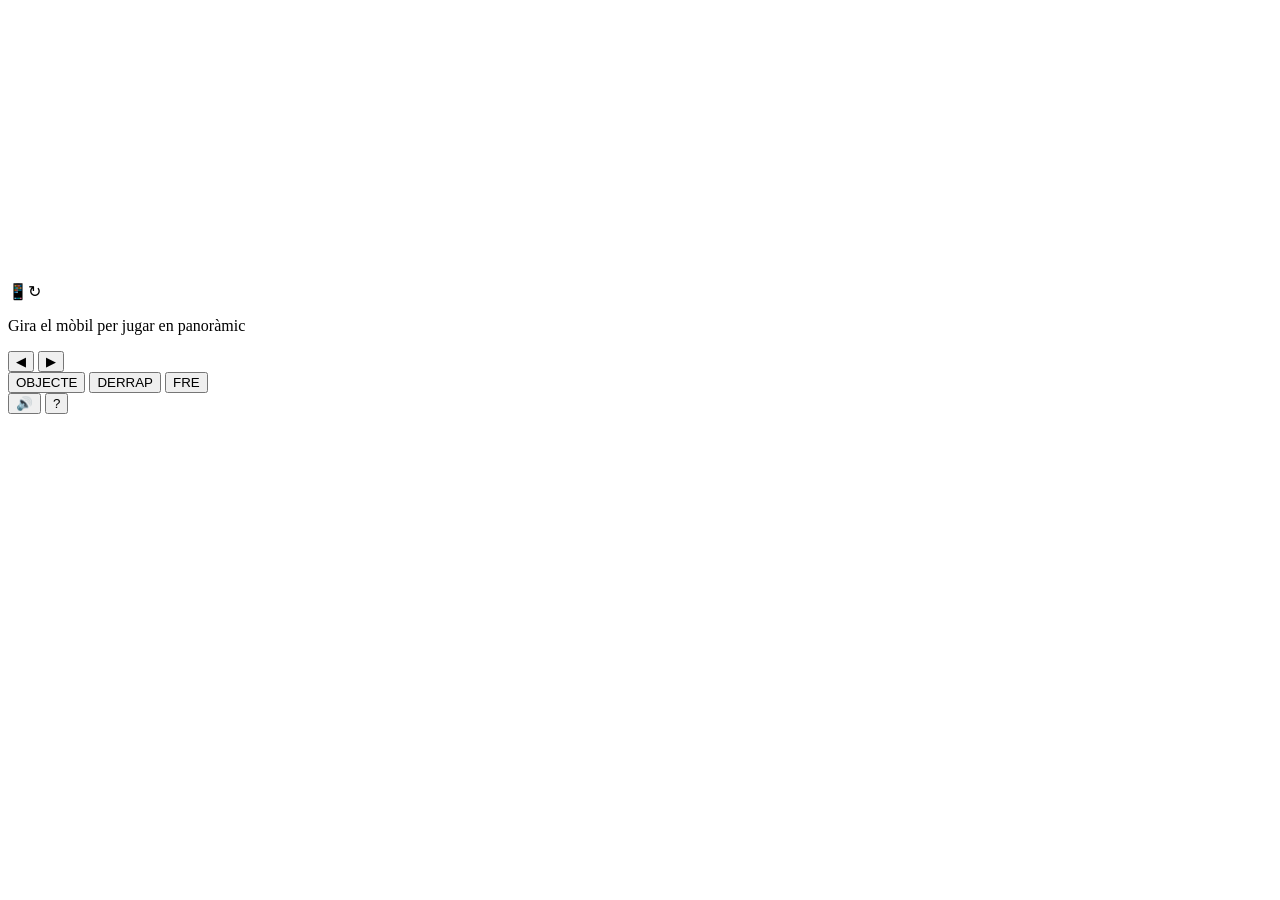
==== index.html @ 04d8f085 "Add initial HTML structure for game interface" ====
<!DOCTYPE html>
<html lang="ca">
<head>
<meta charset="UTF-8">
<meta name="viewport" content="width=device-width, initial-scale=1.0, maximum-scale=1.0, user-scalable=no, viewport-fit=cover">
<meta name="theme-color" content="#140d06">
<title>MNAC KART — Curses al Museu</title>
<meta name="description" content="Curses de karts retro dins del MNAC: Mestre Pintor, Serafí, Crist Majestat, Sant Lluc de les Brases Rojes, AgnusDei i més. Estil arcade 16 bits, al navegador.">
<link rel="icon" href="data:image/svg+xml,<svg xmlns='http://www.w3.org/2000/svg' viewBox='0 0 16 16'><rect width='16' height='16' fill='%23140d06'/><rect x='3' y='6' width='10' height='5' fill='%23ffb000'/><rect x='4' y='4' width='3' height='3' fill='%23ffb000'/><rect x='9' y='4' width='3' height='3' fill='%23ffb000'/><rect x='3' y='11' width='3' height='3' fill='%23444'/><rect x='10' y='11' width='3' height='3' fill='%23444'/></svg>">
<link rel="stylesheet" href="styles.css">
</head>
<body>
<div id="frame">
  <canvas id="game" width="480" height="270"></canvas>

  <!-- Rotate hint for portrait phones -->
  <div id="rotateHint" class="hidden">
    <div class="rotateCard">
      <div class="rotateIcon">📱↻</div>
      <p>Gira el mòbil per jugar en panoràmic</p>
    </div>
  </div>

  <!-- Touch controls -->
  <div id="touchUI" class="hidden">
    <div id="steerZone">
      <button id="btnLeft" class="tbtn steer" aria-label="Gira a l'esquerra">◀</button>
      <button id="btnRight" class="tbtn steer" aria-label="Gira a la dreta">▶</button>
    </div>
    <div id="actionZone">
      <button id="btnItem" class="tbtn action" aria-label="Utilitza objecte">OBJECTE</button>
      <button id="btnDrift" class="tbtn action big" aria-label="Derrapa">DERRAP</button>
      <button id="btnBrake" class="tbtn action small" aria-label="Frena">FRE</button>
    </div>
  </div>

  <!-- On-screen menu / guide overlay -->
  <div id="uiLayer"></div>

  <button id="btnSound" class="cornerBtn" aria-label="So">🔊</button>
  <button id="btnGuide" class="cornerBtn right" aria-label="Guia">?</button>
</div>
<script src="game.js"></script>
</body>
</html>
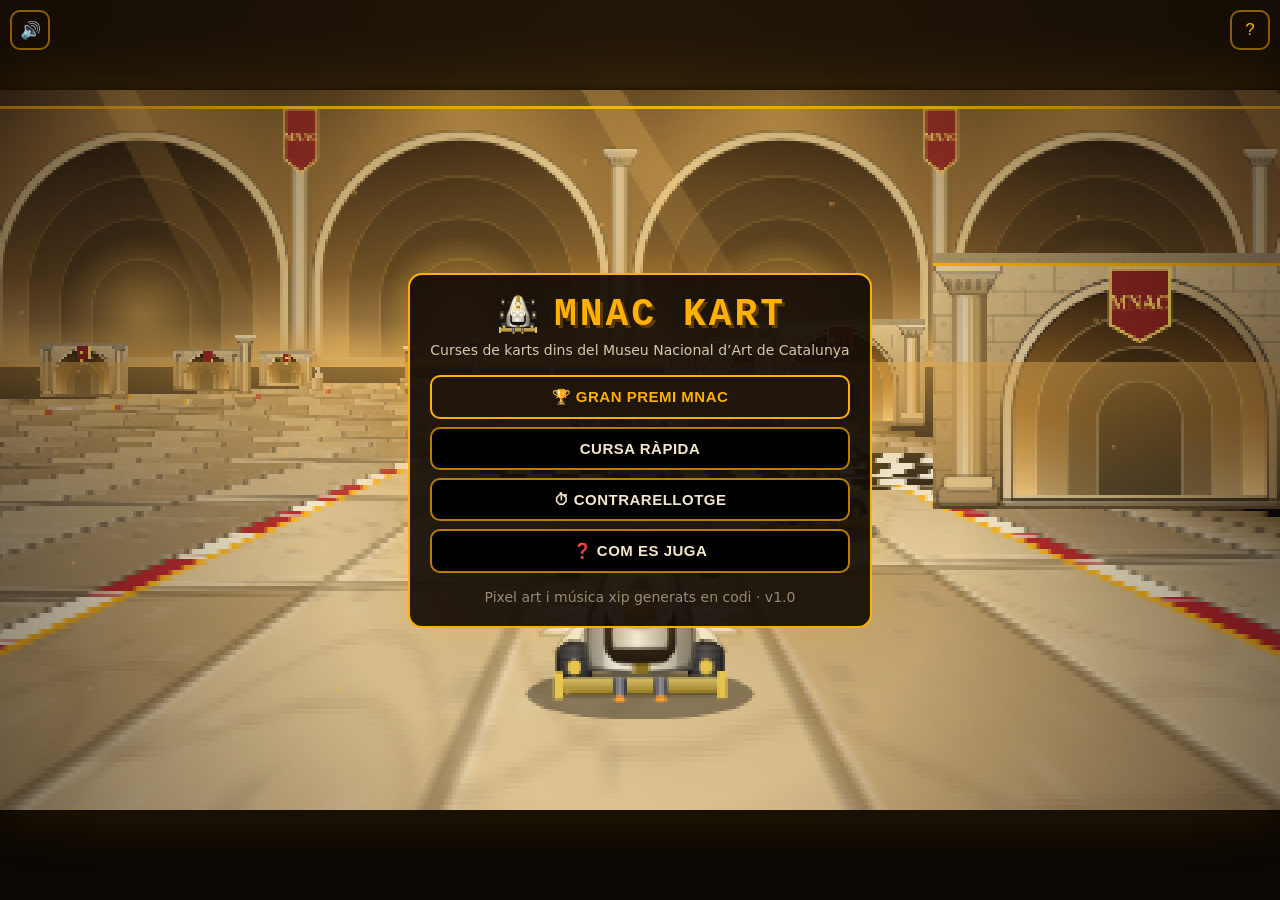
==== commit 12b7063a: "Visual overhaul: painted karts and portraits, museum scenery, backdrops, lighting" ====
--- a/index.html
+++ b/index.html
@@ -40,6 +40,10 @@
   <button id="btnSound" class="cornerBtn" aria-label="So">🔊</button>
   <button id="btnGuide" class="cornerBtn right" aria-label="Guia">?</button>
 </div>
+<script src="art.js"></script>
+<script src="art-karts.js"></script>
+<script src="art-scene.js"></script>
+<script src="art-floor.js"></script>
 <script src="game.js"></script>
 </body>
 </html>
--- a/styles.css
+++ b/styles.css
@@ -0,0 +1,91 @@
+/* MNAC KART — amber identity on charcoal, arcade feel */
+:root{
+  --amber:#ffb000; --amber-dim:#b97e00; --char:#140d06; --panel:#1f150a;
+  --ink:#f5e7c8; --line:#3a2a12;
+}
+*{margin:0;padding:0;box-sizing:border-box;-webkit-tap-highlight-color:transparent}
+html,body{height:100%;background:#000;overflow:hidden;font-family:"Space Grotesk",system-ui,-apple-system,"Segoe UI",Roboto,sans-serif}
+#frame{position:fixed;inset:0;display:flex;align-items:center;justify-content:center;background:radial-gradient(120% 120% at 50% 10%,#241708 0%,#0b0703 70%)}
+#game{
+  width:min(100vw,calc(100vh*16/9));height:min(100vh,calc(100vw*9/16));
+  image-rendering:pixelated;image-rendering:crisp-edges;
+  background:#000;box-shadow:0 0 60px rgba(255,176,0,.14),0 0 8px rgba(0,0,0,.9);
+  touch-action:none;user-select:none;-webkit-user-select:none;
+}
+.hidden{display:none!important}
+/* rotate hint */
+#rotateHint{position:fixed;inset:0;background:rgba(8,5,2,.96);z-index:60;display:flex;align-items:center;justify-content:center}
+.rotateCard{text-align:center;color:var(--ink);padding:24px;border:2px solid var(--amber);border-radius:12px;background:var(--panel)}
+.rotateIcon{font-size:44px;animation:spin 1.6s ease-in-out infinite}
+@keyframes spin{0%,20%{transform:rotate(0)}60%,100%{transform:rotate(90deg)}}
+.rotateCard p{margin-top:10px;font-size:15px;color:var(--amber)}
+/* touch */
+#touchUI{position:fixed;inset:0;z-index:40;pointer-events:none}
+#steerZone{position:absolute;left:0;bottom:0;height:46%;width:52%;display:flex;align-items:flex-end;gap:10px;padding:0 0 14px 12px}
+#actionZone{position:absolute;right:0;bottom:0;height:52%;width:40%;display:flex;flex-direction:column;align-items:flex-end;justify-content:flex-end;gap:10px;padding:0 12px 14px 0}
+.tbtn{pointer-events:auto;border:2px solid rgba(255,176,0,.55);background:rgba(31,21,10,.55);color:var(--amber);
+  border-radius:14px;font-weight:700;letter-spacing:.5px;backdrop-filter:blur(2px);touch-action:none}
+.tbtn.steer{width:clamp(64px,18vw,110px);height:clamp(64px,18vw,110px);font-size:clamp(26px,7vw,42px)}
+.tbtn.action{width:clamp(54px,14vw,84px);height:clamp(54px,14vw,84px);font-size:clamp(9px,2.2vw,12px);line-height:1.15;white-space:nowrap;overflow:hidden}
+.tbtn.action.big{width:clamp(66px,17vw,100px);height:clamp(66px,17vw,100px)}
+.tbtn.action.small{width:clamp(48px,12vw,70px);height:clamp(48px,12vw,70px);font-size:11px}
+.tbtn.active{background:rgba(255,176,0,.45);color:#140d06}
+/* corner buttons */
+.cornerBtn{position:fixed;top:10px;left:10px;z-index:50;width:40px;height:40px;border-radius:10px;
+  border:2px solid rgba(255,176,0,.5);background:rgba(20,13,6,.6);color:var(--amber);font-size:17px;cursor:pointer}
+.cornerBtn.right{left:auto;right:10px}
+/* UI overlay */
+#uiLayer{position:fixed;inset:0;z-index:45;pointer-events:none;display:flex;align-items:center;justify-content:center}
+.uiCard{pointer-events:auto;background:rgba(20,13,6,.92);border:2px solid var(--amber);border-radius:14px;
+  color:var(--ink);max-width:min(92vw,560px);max-height:86vh;overflow:auto;padding:18px 20px;
+  box-shadow:0 0 40px rgba(255,176,0,.18)}
+.uiCard h2{color:var(--amber);font-size:20px;margin-bottom:10px;letter-spacing:1px}
+.uiCard h3{color:var(--amber);font-size:15px;margin:12px 0 6px}
+.uiCard p,.uiCard li{font-size:14px;line-height:1.5}
+.uiCard ul{padding-left:18px}
+.uiCard .kbd{display:inline-block;min-width:20px;text-align:center;padding:1px 6px;border:1px solid var(--amber-dim);border-radius:5px;background:#000;color:var(--amber);font-size:12px;margin:0 2px}
+.uiClose{display:block;margin:14px auto 0;padding:8px 22px;border-radius:9px;border:2px solid var(--amber);
+  background:var(--amber);color:#140d06;font-weight:700;font-size:14px;cursor:pointer}
+.uiClose:active{transform:scale(.96)}
+@media (max-height:420px){ .cornerBtn{width:34px;height:34px;font-size:14px} }
+/* menus */
+.uiCard.wide{max-width:min(94vw,720px)}
+.titleCard{text-align:center;min-width:min(88vw,380px)}
+.logoWrap{display:flex;align-items:center;justify-content:center;gap:12px;margin-bottom:4px}
+.logoWrap canvas{width:48px;height:40px;image-rendering:pixelated}
+.logoWrap h1{color:var(--amber);font-size:clamp(26px,7vw,38px);letter-spacing:3px;font-family:"Courier New",monospace;font-weight:900;text-shadow:3px 3px 0 #5a3a00}
+.tagline{font-size:13px;opacity:.85;margin-bottom:14px}
+.foot{margin-top:14px;font-size:11px;opacity:.55}
+.btnCol{display:flex;flex-direction:column;gap:8px;margin-top:10px}
+.menuBtn{padding:11px 16px;border-radius:10px;border:2px solid var(--amber-dim);background:#000;
+  color:var(--ink);font-weight:700;font-size:15px;cursor:pointer;letter-spacing:.5px;text-align:center}
+.menuBtn.sel,.menuBtn:hover{border-color:var(--amber);background:var(--panel);color:var(--amber);outline:none}
+.menuBtn.backBtn{opacity:.8;font-size:13px}
+.charGrid{display:grid;grid-template-columns:repeat(auto-fill,minmax(150px,1fr));gap:10px;margin:10px 0}
+.charCard{border:2px solid var(--line);border-radius:10px;background:#0d0904;padding:10px;cursor:pointer;
+  color:var(--ink);text-align:center;font-family:inherit}
+.charCard.sel,.charCard:hover{border-color:var(--amber);background:var(--panel)}
+.charCard .face{width:48px;height:48px;image-rendering:pixelated;border-radius:6px;background:#000}
+.cname{color:var(--amber);font-weight:700;font-size:13px;margin-top:6px}
+.ckart{font-size:11px;opacity:.85;margin:2px 0}
+.cdesc{font-size:11px;opacity:.65;margin-bottom:6px;min-height:26px}
+.statRow{display:flex;align-items:center;gap:6px;font-size:9px;color:var(--ink);margin-top:3px}
+.statRow span{width:26px;text-align:left;opacity:.7}
+.statRow .bar{flex:1;height:6px;background:#000;border:1px solid var(--line);border-radius:3px;overflow:hidden}
+.statRow .bar div{height:100%;background:var(--amber)}
+.trackGrid{display:grid;grid-template-columns:repeat(auto-fill,minmax(150px,1fr));gap:10px;margin:10px 0}
+.trackCard{border:2px solid var(--line);border-radius:10px;background:#0d0904;padding:10px;cursor:pointer;color:var(--ink);font-family:inherit}
+.trackCard.sel,.trackCard:hover{border-color:var(--amber);background:var(--panel)}
+.trackCard canvas{width:100%;image-rendering:pixelated;border-radius:6px;background:#000}
+.rtable{width:100%;border-collapse:collapse;margin:10px 0;font-size:13px}
+.rtable th{color:var(--amber);text-align:left;border-bottom:1px solid var(--line);padding:4px 6px}
+.rtable td{padding:4px 6px;border-bottom:1px solid #241a0c}
+.rrow.me td{color:var(--amber);font-weight:700}
+.rec{color:#7CFC00;font-weight:700;margin-left:8px}
+.champ{margin-top:12px;font-size:16px;color:var(--amber)}
+@media (max-height:420px){
+  .charGrid{grid-template-columns:repeat(4,1fr)}
+  .cdesc{display:none}
+  .uiCard{padding:10px 14px}
+  .menuBtn{padding:7px 12px;font-size:13px}
+}
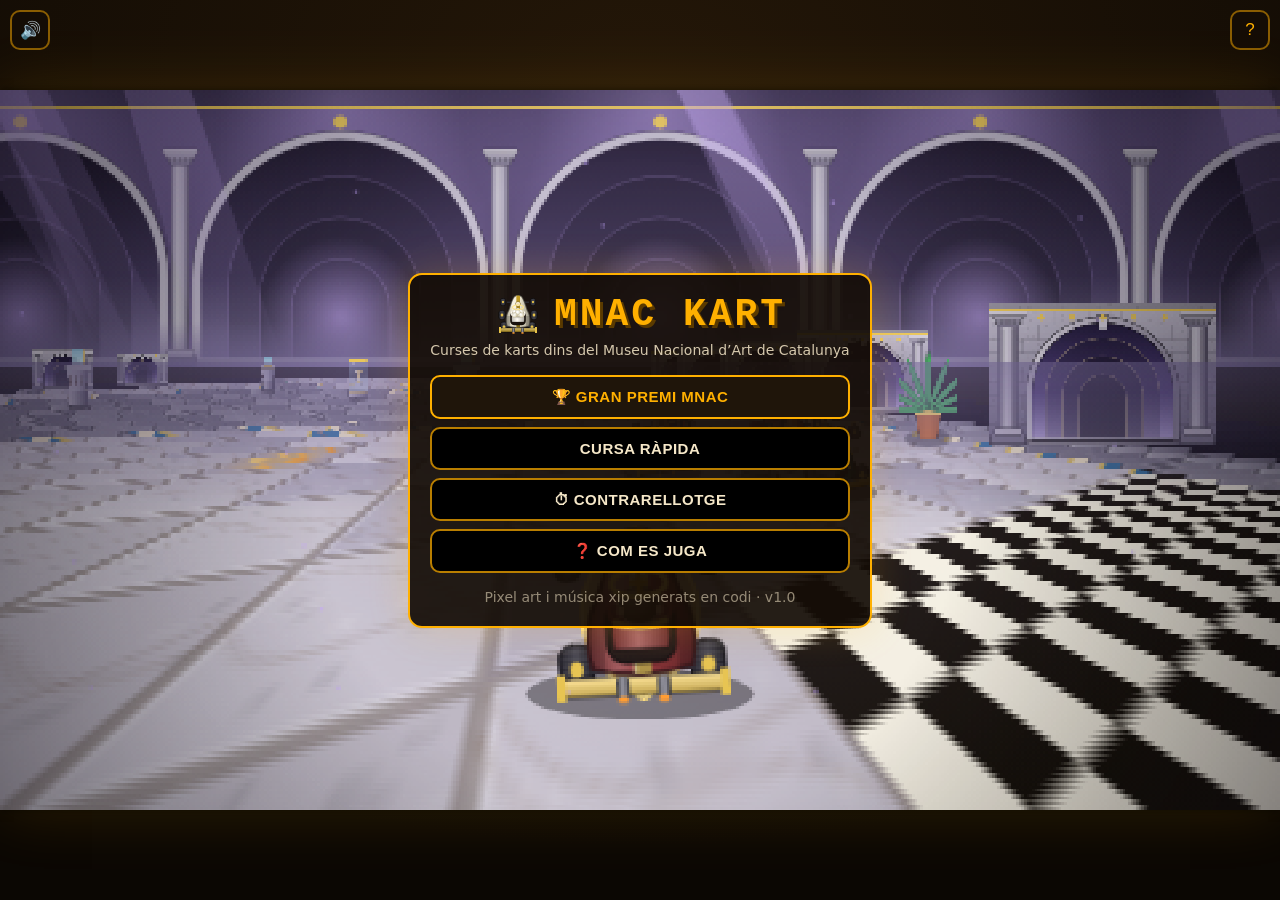
==== commit 28a05eec: "Tilt steering: GIRO toggle button in touch UI" ====
--- a/index.html
+++ b/index.html
@@ -25,6 +25,7 @@
   <div id="touchUI" class="hidden">
     <div id="steerZone">
       <button id="btnLeft" class="tbtn steer" aria-label="Gira a l'esquerra">◀</button>
+      <button id="btnTilt" class="tbtn tilt off" aria-label="Gir per inclinació" aria-pressed="true">GIRO</button>
       <button id="btnRight" class="tbtn steer" aria-label="Gira a la dreta">▶</button>
     </div>
     <div id="actionZone">
--- a/styles.css
+++ b/styles.css
@@ -13,6 +13,11 @@
   touch-action:none;user-select:none;-webkit-user-select:none;
 }
 .hidden{display:none!important}
+/* suppress long-press text selection & callouts on all game UI */
+#touchUI,#touchUI *,.cornerBtn,#rotateHint,#rotateHint *,#uiLayer,#uiLayer *{
+  user-select:none;-webkit-user-select:none;-webkit-touch-callout:none;
+}
+#touchUI .tbtn{touch-action:none}
 /* rotate hint */
 #rotateHint{position:fixed;inset:0;background:rgba(8,5,2,.96);z-index:60;display:flex;align-items:center;justify-content:center}
 .rotateCard{text-align:center;color:var(--ink);padding:24px;border:2px solid var(--amber);border-radius:12px;background:var(--panel)}
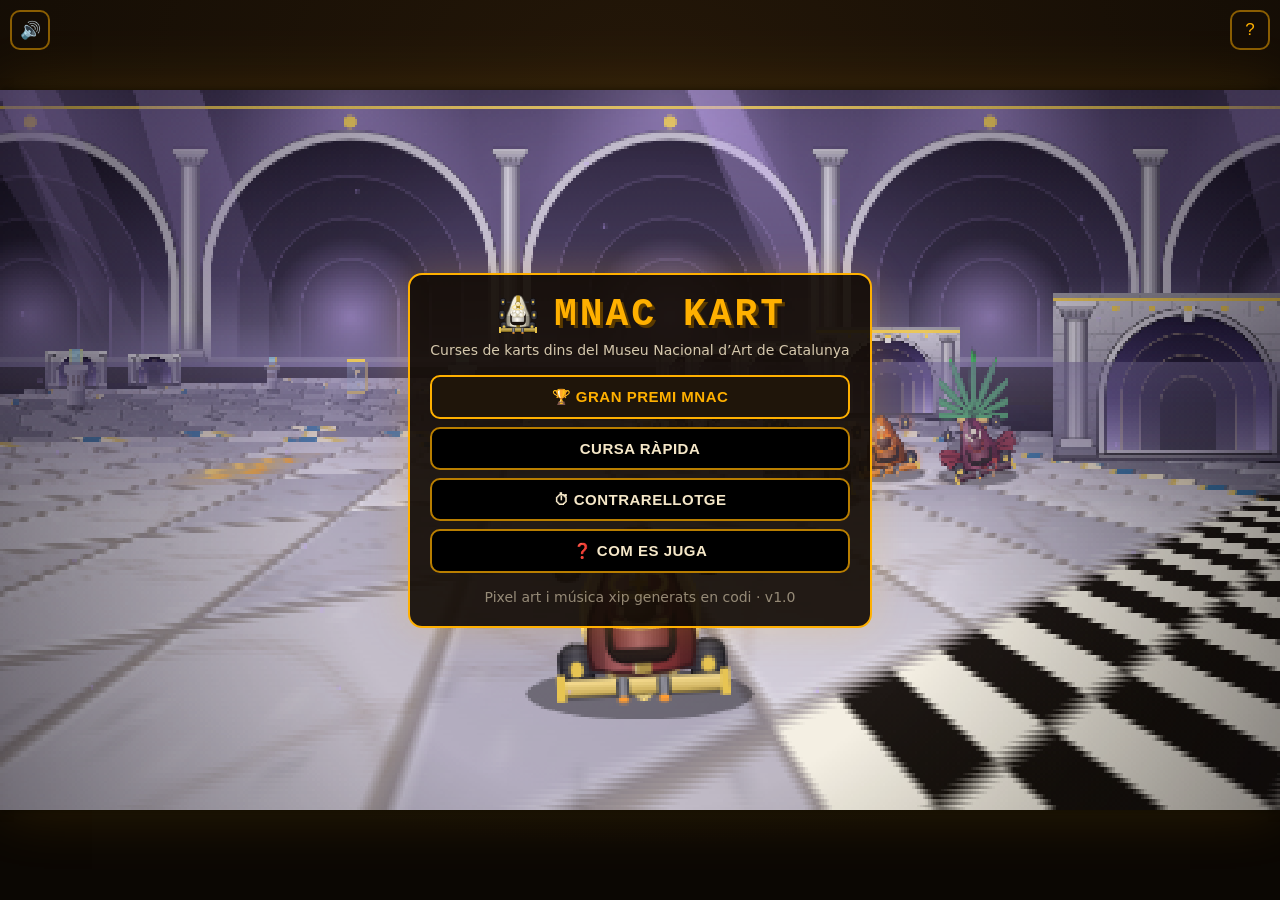
==== commit 88a7b4c4: "Add gas button to action zone in index.html" ====
--- a/index.html
+++ b/index.html
@@ -29,6 +29,7 @@
       <button id="btnRight" class="tbtn steer" aria-label="Gira a la dreta">▶</button>
     </div>
     <div id="actionZone">
+      <button id="btnGas" class="tbtn action big" aria-label="Accelera">ACCEL</button>
       <button id="btnItem" class="tbtn action" aria-label="Utilitza objecte">OBJECTE</button>
       <button id="btnDrift" class="tbtn action big" aria-label="Derrapa">DERRAP</button>
       <button id="btnBrake" class="tbtn action small" aria-label="Frena">FRE</button>
--- a/styles.css
+++ b/styles.css
@@ -8,6 +8,8 @@
 #frame{position:fixed;inset:0;display:flex;align-items:center;justify-content:center;background:radial-gradient(120% 120% at 50% 10%,#241708 0%,#0b0703 70%)}
 #game{
   width:min(100vw,calc(100vh*16/9));height:min(100vh,calc(100vw*9/16));
+  /* svh ignores space hidden under mobile browser chrome; JS fitCanvas refines with visualViewport */
+  width:min(100vw,calc(100svh*16/9));height:min(100svh,calc(100vw*9/16));
   image-rendering:pixelated;image-rendering:crisp-edges;
   background:#000;box-shadow:0 0 60px rgba(255,176,0,.14),0 0 8px rgba(0,0,0,.9);
   touch-action:none;user-select:none;-webkit-user-select:none;
@@ -35,6 +37,8 @@
 .tbtn.action.big{width:clamp(66px,17vw,100px);height:clamp(66px,17vw,100px)}
 .tbtn.action.small{width:clamp(48px,12vw,70px);height:clamp(48px,12vw,70px);font-size:11px}
 .tbtn.active{background:rgba(255,176,0,.45);color:#140d06}
+.tbtn.tilt{width:clamp(46px,11vw,66px);height:clamp(34px,9vw,48px);font-size:clamp(8px,2vw,10px);align-self:flex-end;margin-bottom:8px}
+.tbtn.tilt.off{opacity:.4;border-style:dashed}
 /* corner buttons */
 .cornerBtn{position:fixed;top:10px;left:10px;z-index:50;width:40px;height:40px;border-radius:10px;
   border:2px solid rgba(255,176,0,.5);background:rgba(20,13,6,.6);color:var(--amber);font-size:17px;cursor:pointer}
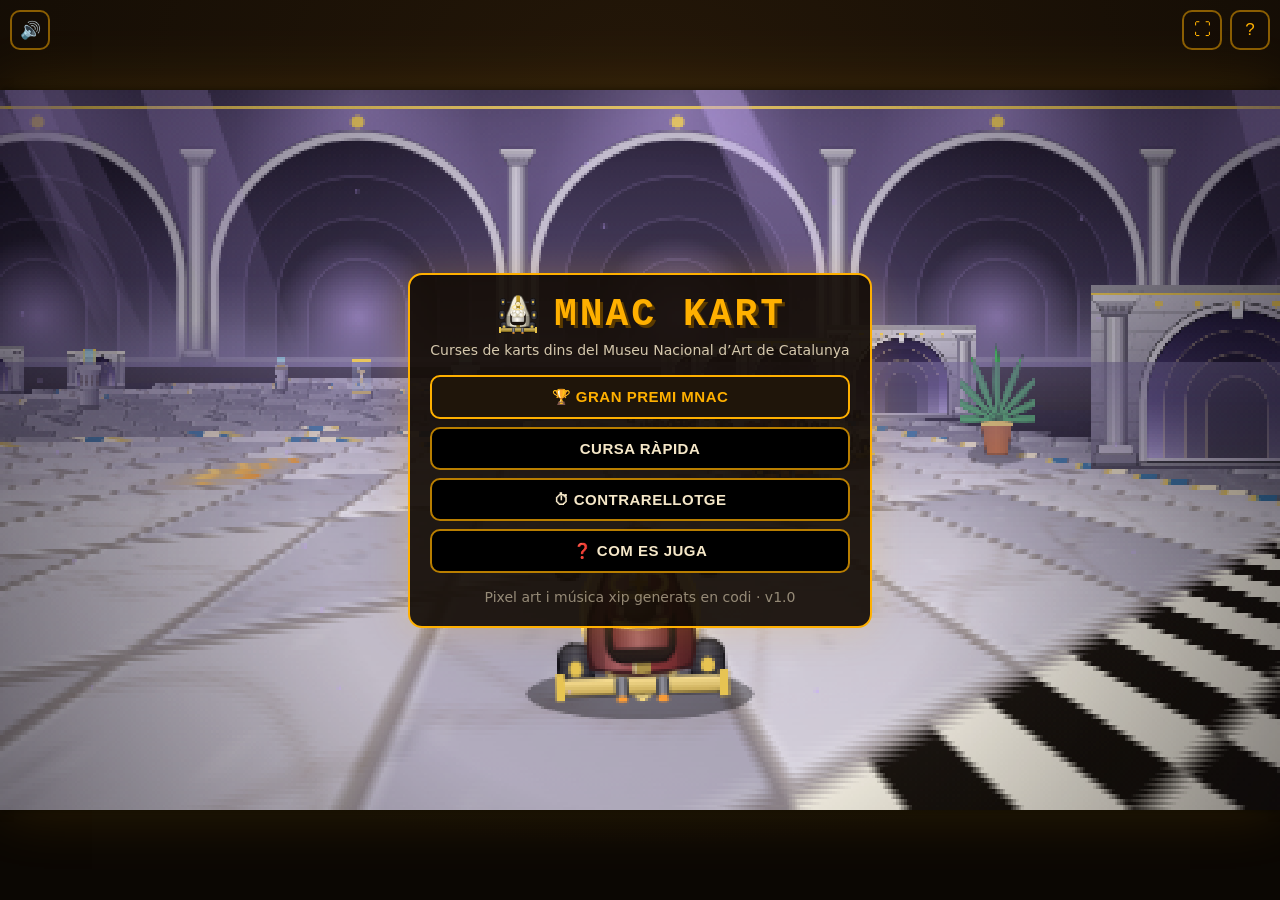
==== commit 47afed14: "Add full-screen button to UI" ====
--- a/index.html
+++ b/index.html
@@ -41,6 +41,7 @@
 
   <button id="btnSound" class="cornerBtn" aria-label="So">🔊</button>
   <button id="btnGuide" class="cornerBtn right" aria-label="Guia">?</button>
+  <button id="btnFull" class="cornerBtn" aria-label="Pantalla completa" aria-pressed="false">⛶</button>
 </div>
 <script src="art.js"></script>
 <script src="art-karts.js"></script>
--- a/styles.css
+++ b/styles.css
@@ -29,7 +29,8 @@
 /* touch */
 #touchUI{position:fixed;inset:0;z-index:40;pointer-events:none}
 #steerZone{position:absolute;left:0;bottom:0;height:46%;width:52%;display:flex;align-items:flex-end;gap:10px;padding:0 0 14px 12px}
-#actionZone{position:absolute;right:0;bottom:0;height:52%;width:40%;display:flex;flex-direction:column;align-items:flex-end;justify-content:flex-end;gap:10px;padding:0 12px 14px 0}
+#actionZone{position:absolute;right:0;bottom:0;height:52%;width:40%;display:flex;flex-direction:column;align-items:flex-end;justify-content:flex-end;gap:10px;padding:0 calc(clamp(66px,17vw,100px) + 24px) 14px 0}
+#btnGas{position:absolute;right:12px;bottom:14px;background:rgba(60,34,8,.7);font-size:clamp(11px,2.8vw,15px);font-weight:bold}
 .tbtn{pointer-events:auto;border:2px solid rgba(255,176,0,.55);background:rgba(31,21,10,.55);color:var(--amber);
   border-radius:14px;font-weight:700;letter-spacing:.5px;backdrop-filter:blur(2px);touch-action:none}
 .tbtn.steer{width:clamp(64px,18vw,110px);height:clamp(64px,18vw,110px);font-size:clamp(26px,7vw,42px)}
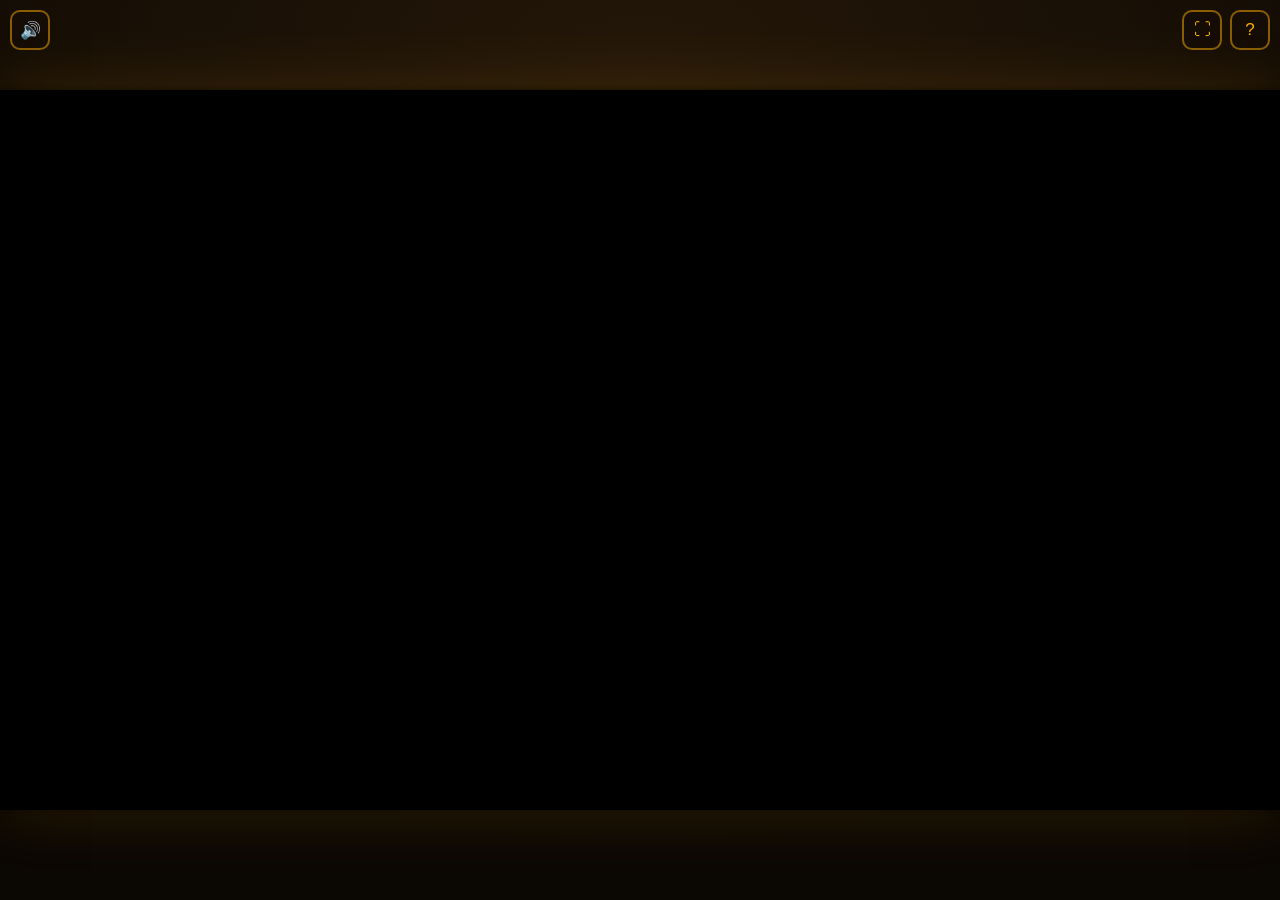
==== commit 84877102: "Remove drift button from action zone" ====
--- a/index.html
+++ b/index.html
@@ -31,7 +31,6 @@
     <div id="actionZone">
       <button id="btnGas" class="tbtn action big" aria-label="Accelera">ACCEL</button>
       <button id="btnItem" class="tbtn action" aria-label="Utilitza objecte">OBJECTE</button>
-      <button id="btnDrift" class="tbtn action big" aria-label="Derrapa">DERRAP</button>
       <button id="btnBrake" class="tbtn action small" aria-label="Frena">FRE</button>
     </div>
   </div>
